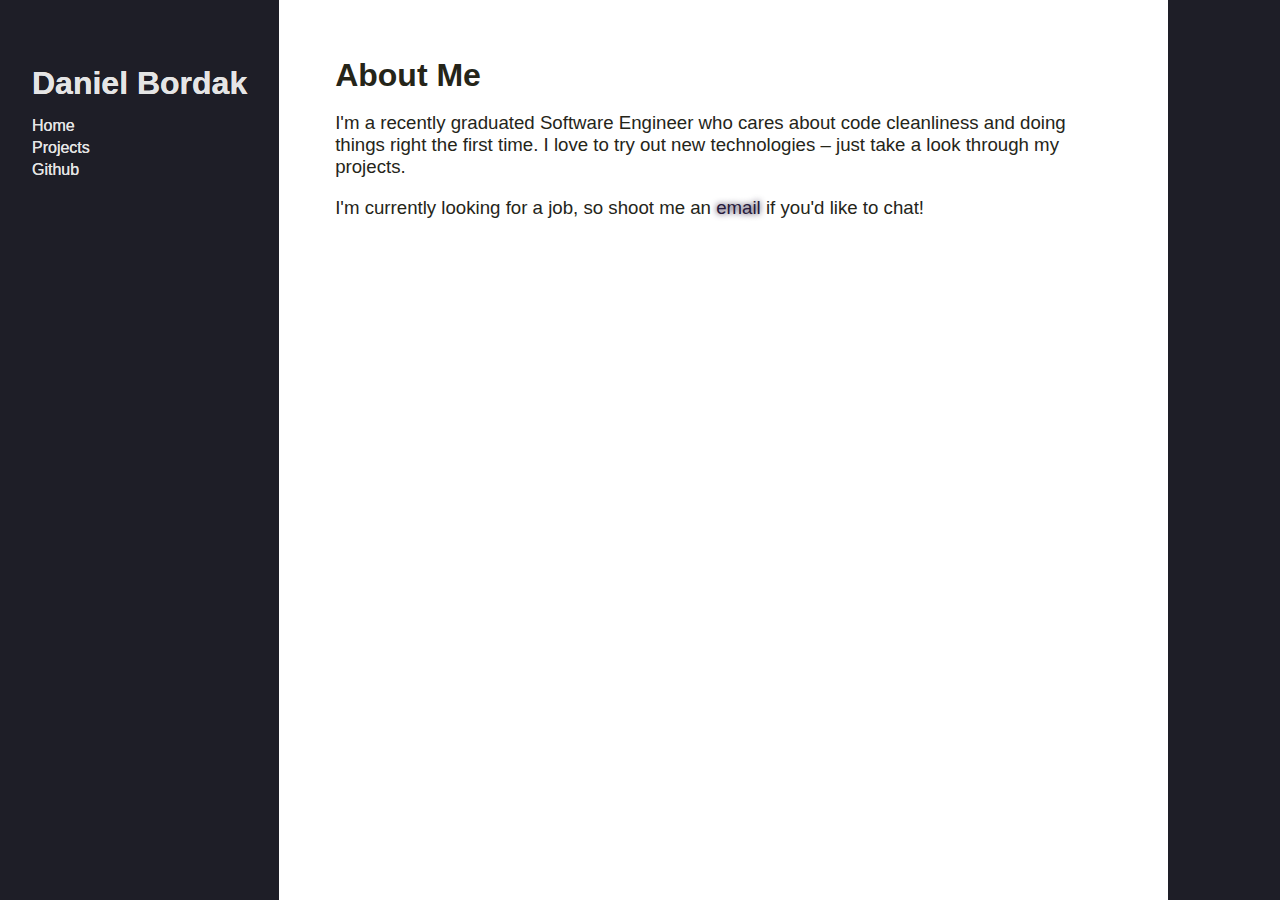
==== index.html @ e250e32e "Move footer" ====
<?xml version="1.0" encoding="utf-8"?>
<!DOCTYPE html PUBLIC "-//W3C//DTD XHTML 1.0 Strict//EN"
"http://www.w3.org/TR/xhtml1/DTD/xhtml1-strict.dtd">
<html xmlns="http://www.w3.org/1999/xhtml" lang="en" xml:lang="en">
<head>
<!-- 2017-03-08 Wed 23:48 -->
<meta http-equiv="Content-Type" content="text/html;charset=utf-8" />
<meta name="viewport" content="width=device-width, initial-scale=1" />
<title>Daniel Bordak</title>
<meta name="generator" content="Org mode" />
<meta name="author" content="Daniel Bordak" />
<link rel="stylesheet" href="css/stylesheet.css">
<script type="text/javascript">
/*
@licstart  The following is the entire license notice for the
JavaScript code in this tag.

Copyright (C) 2012-2013 Free Software Foundation, Inc.

The JavaScript code in this tag is free software: you can
redistribute it and/or modify it under the terms of the GNU
General Public License (GNU GPL) as published by the Free Software
Foundation, either version 3 of the License, or (at your option)
any later version.  The code is distributed WITHOUT ANY WARRANTY;
without even the implied warranty of MERCHANTABILITY or FITNESS
FOR A PARTICULAR PURPOSE.  See the GNU GPL for more details.

As additional permission under GNU GPL version 3 section 7, you
may distribute non-source (e.g., minimized or compacted) forms of
that code without the copy of the GNU GPL normally required by
section 4, provided you include this license notice and a URL
through which recipients can access the Corresponding Source.


@licend  The above is the entire license notice
for the JavaScript code in this tag.
*/
<!--/*--><![CDATA[/*><!--*/
 function CodeHighlightOn(elem, id)
 {
   var target = document.getElementById(id);
   if(null != target) {
     elem.cacheClassElem = elem.className;
     elem.cacheClassTarget = target.className;
     target.className = "code-highlighted";
     elem.className   = "code-highlighted";
   }
 }
 function CodeHighlightOff(elem, id)
 {
   var target = document.getElementById(id);
   if(elem.cacheClassElem)
     elem.className = elem.cacheClassElem;
   if(elem.cacheClassTarget)
     target.className = elem.cacheClassTarget;
 }
/*]]>*///-->
</script>
</head>
<body>
<div id="content">
<navigation>
	<h1>Daniel Bordak</h1>
	<a href="/">Home</a>
	<a href="/projects">Projects</a>
	<a href="https://github.com/dbordak">Github</a>
</navigation>
<footer></footer>

<div id="outline-container-org2df5922" class="outline-2">
<h2 id="org2df5922">About Me</h2>
<div class="outline-text-2" id="text-org2df5922">
<p>
I'm a recently graduated Software Engineer who cares about code
cleanliness and doing things right the first time. I love to try out
new technologies &#x2013; just take a look through my projects.
</p>

<p>
I'm currently looking for a job, so shoot me an <a href="mailto:dbordak@gmail.com">email</a> if you'd like to
chat!
</p>
</div>
</div>
</div>
</body>
</html>
---- css/stylesheet.css ----
body {
	line-height: 22px;
	color: #252519;
	margin: 0;
	padding: 0;
}

h2 { font-size: 24pt; }
h3 { font-size: 18pt; }

#content > * {
	padding: 2em;
}

#content > div {
	overflow-y: auto;
	font-family: 'Palatino Linotype', 'Book Antiqua', Palatino, sans-serif;
	font-size: 14pt;
	margin-left: 1em;
	flex: 1 1 auto;
}

a {
	color: #261a3b;
	text-decoration: none;
}

p a {
	text-shadow: 0 0 6px;
}

a:hover {
	color: #666666;
}

.org-ul, .org-ol {
	padding-left: 0;
}

h1 {
	margin-top: 40px;
}

body, #content {
	height: 100vh;
}

#content {
	display: flex;
}

navigation, footer {
	background: #1e1e27;
	max-width: 20em;
	font-family: Roboto, sans-serif;
	display: flex;
	flex-direction: column;
}

navigation {
	order: -1;
}

footer {
	order: 100;
	flex: 1 1 auto;
}

navigation,
navigation a {
	color: #e5e5e5;
	text-decoration: none;
	text-shadow: 0 0 0;
}

figure > p {
	width: 100%;
}

blockquote {
	margin-left: 0;
}

p {
	max-width: 40em;
}

p img {
	width: 100%;
}

.verse {
	font-style: oblique;
	padding-left: 10px;
}

p.footpara {
	display: inline;
}

kbd {
	padding: 0em 0.45em;
	border: 1px solid #ccc;
	font-family: sans-serif;
	background-color: #f7f7f7;
	box-shadow: 0 1px 0px rgba(0, 0, 0, 0.2),0 0 0 2px #ffffff inset;
	border-radius: 3px;
	line-height: 100%;
	white-space: nowrap;
}
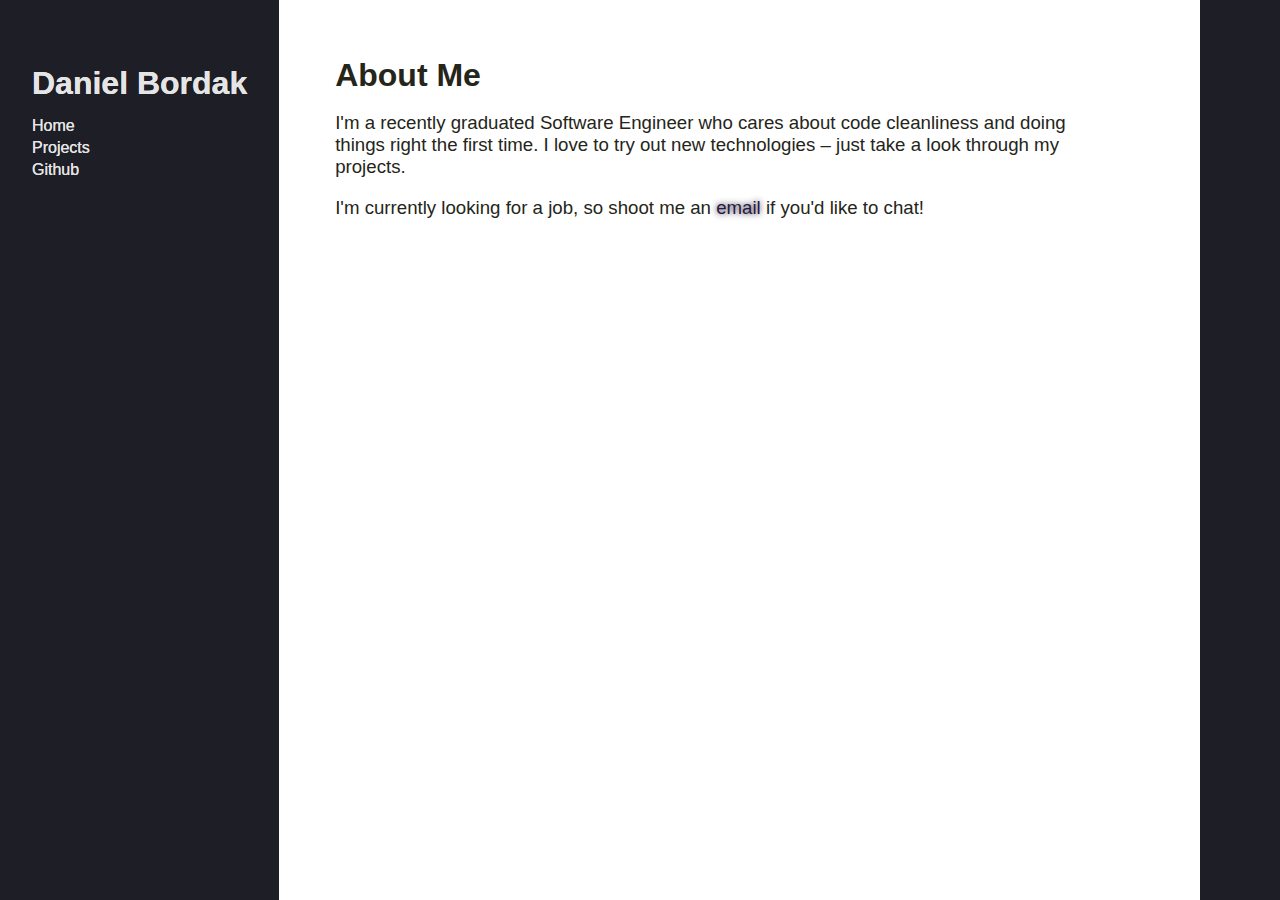
==== commit 518cfdda: "Don't pad footer" ====
--- a/index.html
+++ b/index.html
@@ -3,7 +3,7 @@
 "http://www.w3.org/TR/xhtml1/DTD/xhtml1-strict.dtd">
 <html xmlns="http://www.w3.org/1999/xhtml" lang="en" xml:lang="en">
 <head>
-<!-- 2017-03-08 Wed 23:48 -->
+<!-- 2017-03-08 Wed 23:50 -->
 <meta http-equiv="Content-Type" content="text/html;charset=utf-8" />
 <meta name="viewport" content="width=device-width, initial-scale=1" />
 <title>Daniel Bordak</title>
--- a/css/stylesheet.css
+++ b/css/stylesheet.css
@@ -8,7 +8,8 @@
 h2 { font-size: 24pt; }
 h3 { font-size: 18pt; }
 
-#content > * {
+navigation,
+#content > div {
 	padding: 2em;
 }
 
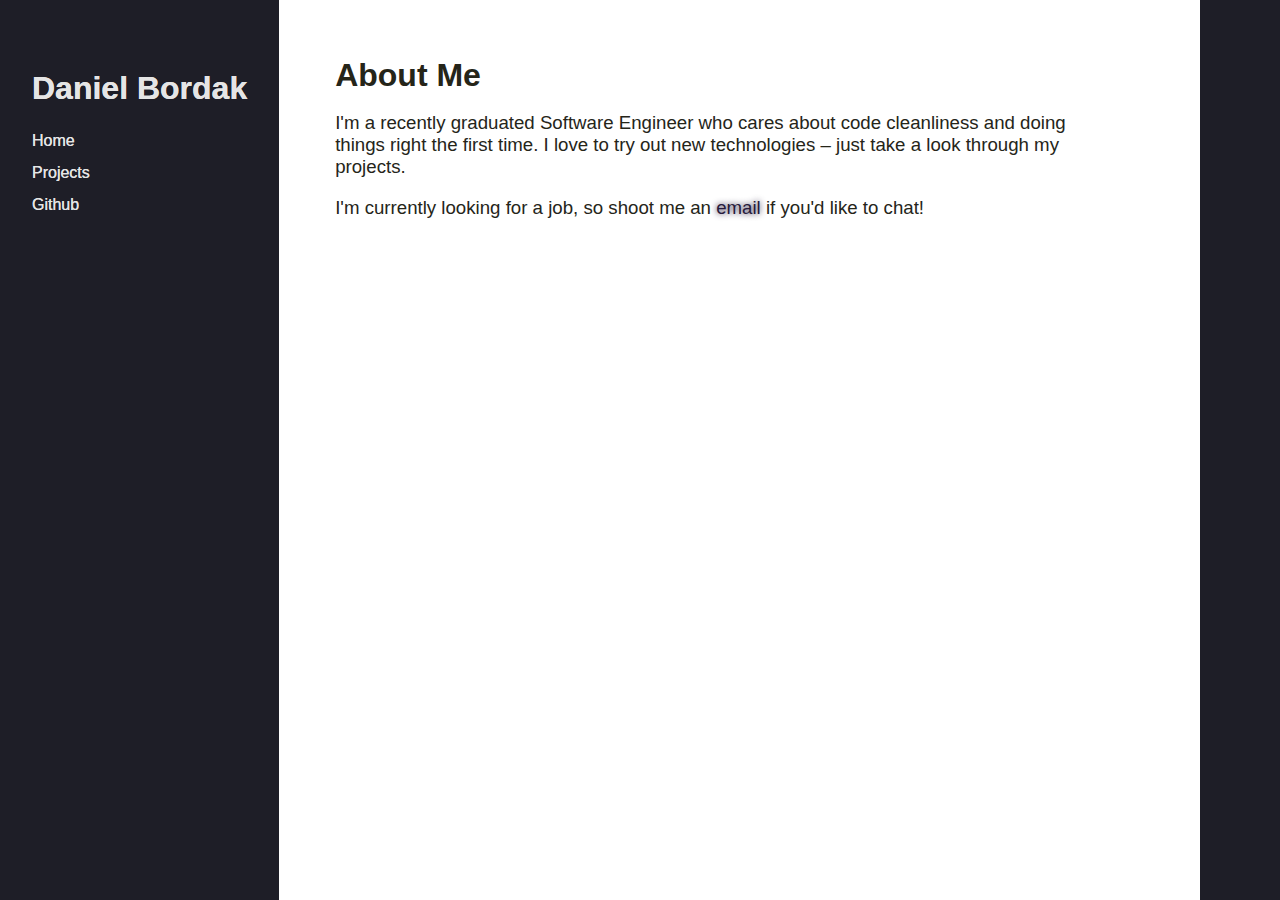
==== commit 3f905d52: "Fix header line height" ====
--- a/index.html
+++ b/index.html
@@ -3,7 +3,7 @@
 "http://www.w3.org/TR/xhtml1/DTD/xhtml1-strict.dtd">
 <html xmlns="http://www.w3.org/1999/xhtml" lang="en" xml:lang="en">
 <head>
-<!-- 2017-03-08 Wed 23:50 -->
+<!-- 2017-03-08 Wed 23:52 -->
 <meta http-equiv="Content-Type" content="text/html;charset=utf-8" />
 <meta name="viewport" content="width=device-width, initial-scale=1" />
 <title>Daniel Bordak</title>
--- a/css/stylesheet.css
+++ b/css/stylesheet.css
@@ -56,6 +56,7 @@
 	font-family: Roboto, sans-serif;
 	display: flex;
 	flex-direction: column;
+	line-height: 32px;
 }
 
 navigation {
